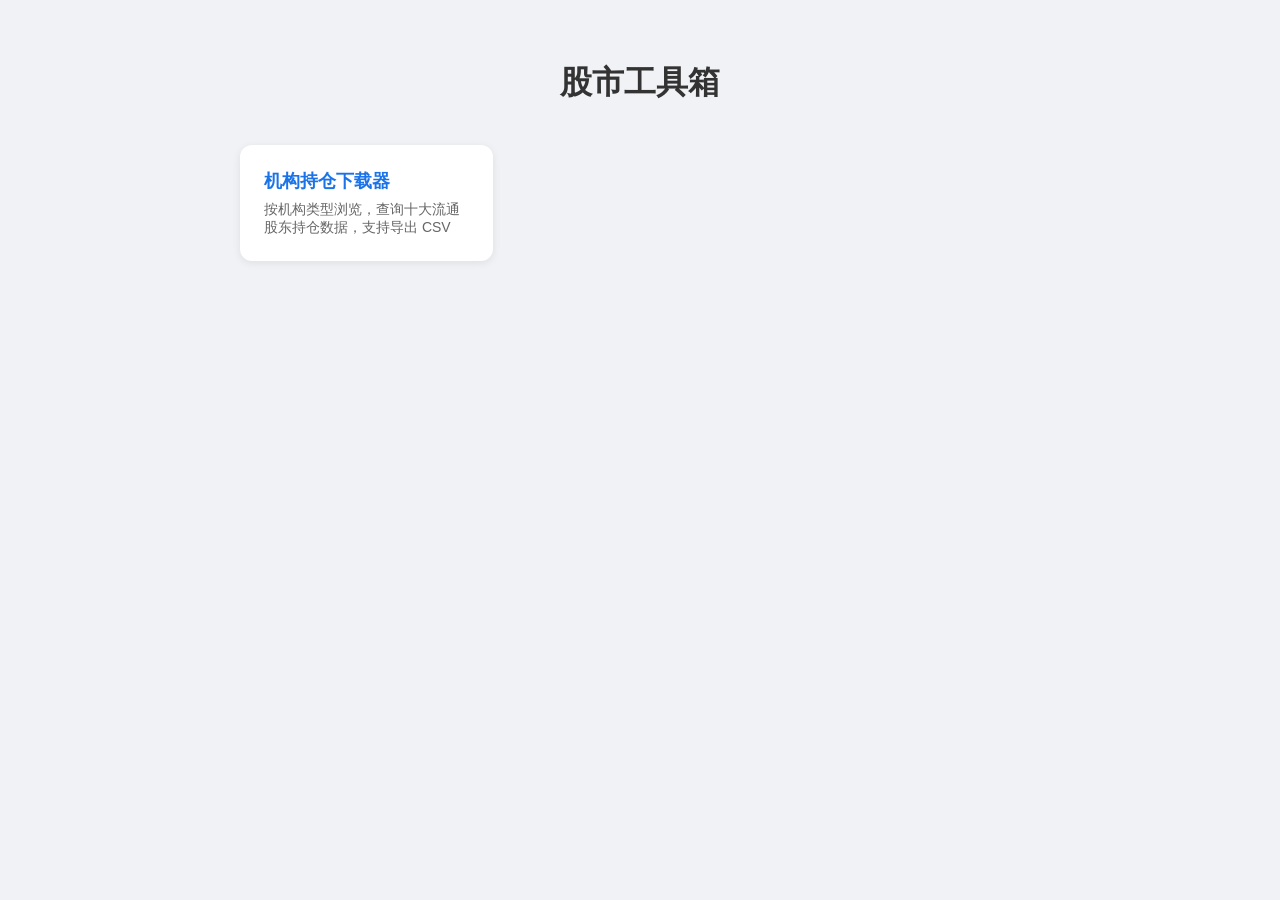
==== index.html @ 18c63639 "添加工具导航首页 index.html Co-Authored-By: Claude Opus 4.7 <noreply@anthropic.com>" ====
<!DOCTYPE html>
<html lang="zh">
<head>
<meta charset="UTF-8" />
<title>股市工具箱</title>
<style>
body{
    font-family: -apple-system, "Microsoft YaHei", sans-serif;
    background: #f0f2f5;
    margin: 0;
    padding: 40px 20px;
}
.container{
    max-width: 800px;
    margin: 0 auto;
}
h1{
    text-align: center;
    color: #333;
    margin-bottom: 40px;
}
.grid{
    display: grid;
    grid-template-columns: repeat(auto-fill, minmax(240px, 1fr));
    gap: 20px;
}
.card{
    background: white;
    border-radius: 12px;
    padding: 24px;
    text-decoration: none;
    color: #333;
    box-shadow: 0 2px 8px rgba(0,0,0,0.08);
    transition: transform 0.15s, box-shadow 0.15s;
}
.card:hover{
    transform: translateY(-3px);
    box-shadow: 0 6px 20px rgba(0,0,0,0.12);
}
.card h3{
    margin: 0 0 8px;
    font-size: 18px;
    color: #1a73e8;
}
.card p{
    margin: 0;
    font-size: 14px;
    color: #666;
}
</style>
</head>
<body>

<div class="container">

<h1>股市工具箱</h1>

<div class="grid">

<a class="card" href="Institutional_Holdings.html">
    <h3>机构持仓下载器</h3>
    <p>按机构类型浏览，查询十大流通股东持仓数据，支持导出 CSV</p>
</a>

</div>

</div>

</body>
</html>
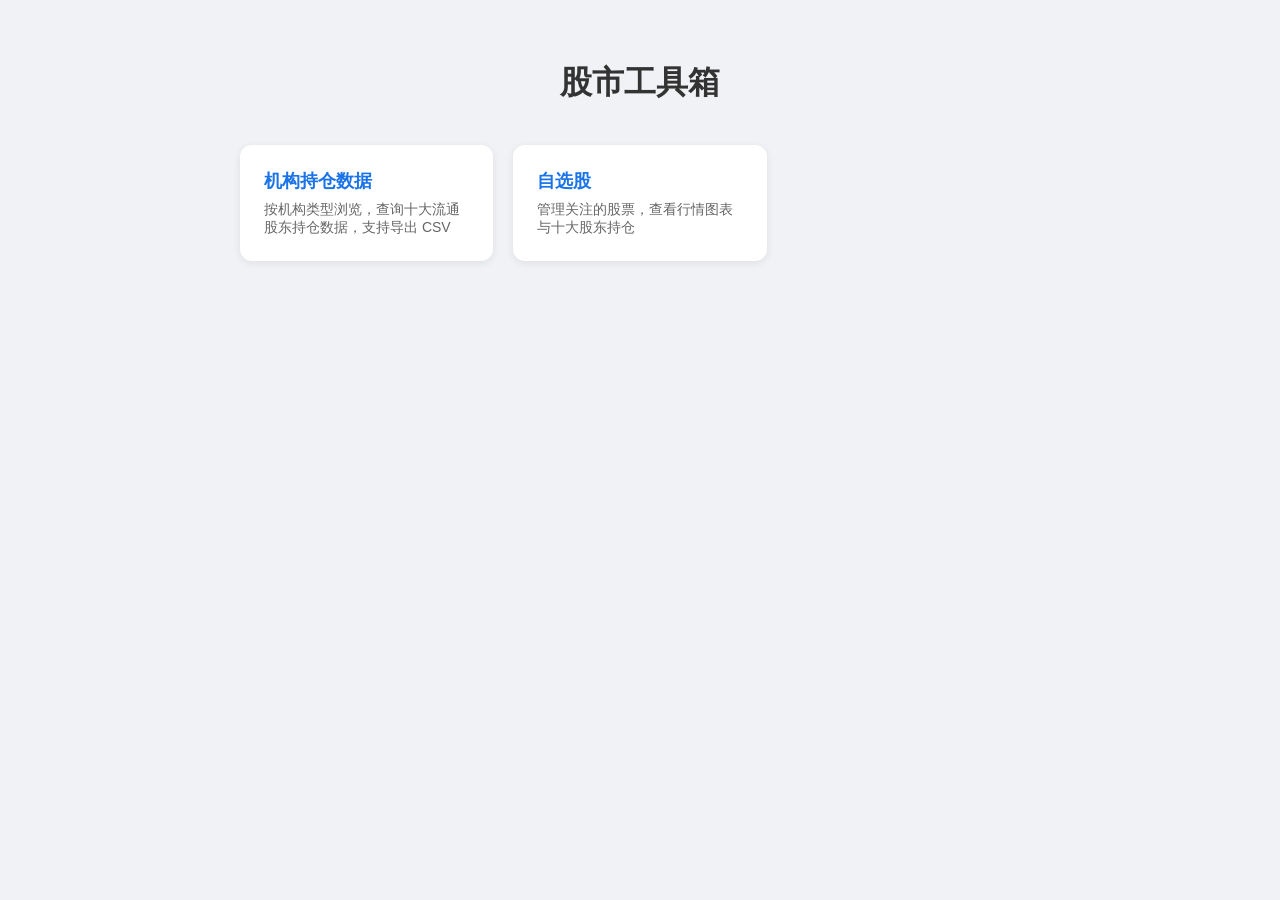
==== commit d31f921d: "新增自选股页面 + 提取公共样式和脚本 公共文件: - common.css: CSS变量、暗色主题、布局、滚动条、按钮等通用样式 - common.js: 主题切换、localStorage缓存、自" ====
--- a/index.html
+++ b/index.html
@@ -1,70 +1,76 @@
-<!DOCTYPE html>
+<!doctype html>
 <html lang="zh">
-<head>
-<meta charset="UTF-8" />
-<title>股市工具箱</title>
-<style>
-body{
-    font-family: -apple-system, "Microsoft YaHei", sans-serif;
-    background: #f0f2f5;
-    margin: 0;
-    padding: 40px 20px;
-}
-.container{
-    max-width: 800px;
-    margin: 0 auto;
-}
-h1{
-    text-align: center;
-    color: #333;
-    margin-bottom: 40px;
-}
-.grid{
-    display: grid;
-    grid-template-columns: repeat(auto-fill, minmax(240px, 1fr));
-    gap: 20px;
-}
-.card{
-    background: white;
-    border-radius: 12px;
-    padding: 24px;
-    text-decoration: none;
-    color: #333;
-    box-shadow: 0 2px 8px rgba(0,0,0,0.08);
-    transition: transform 0.15s, box-shadow 0.15s;
-}
-.card:hover{
-    transform: translateY(-3px);
-    box-shadow: 0 6px 20px rgba(0,0,0,0.12);
-}
-.card h3{
-    margin: 0 0 8px;
-    font-size: 18px;
-    color: #1a73e8;
-}
-.card p{
-    margin: 0;
-    font-size: 14px;
-    color: #666;
-}
-</style>
-</head>
-<body>
+    <head>
+        <meta charset="UTF-8" />
+        <title>股市工具箱</title>
+        <style>
+            body {
+                font-family: -apple-system, "Microsoft YaHei", sans-serif;
+                background: #f0f2f5;
+                margin: 0;
+                padding: 40px 20px;
+            }
+            .container {
+                max-width: 800px;
+                margin: 0 auto;
+            }
+            h1 {
+                text-align: center;
+                color: #333;
+                margin-bottom: 40px;
+            }
+            .grid {
+                display: grid;
+                grid-template-columns: repeat(auto-fill, minmax(240px, 1fr));
+                gap: 20px;
+            }
+            .card {
+                background: white;
+                border-radius: 12px;
+                padding: 24px;
+                text-decoration: none;
+                color: #333;
+                box-shadow: 0 2px 8px rgba(0, 0, 0, 0.08);
+                transition:
+                    transform 0.15s,
+                    box-shadow 0.15s;
+            }
+            .card:hover {
+                transform: translateY(-3px);
+                box-shadow: 0 6px 20px rgba(0, 0, 0, 0.12);
+            }
+            .card h3 {
+                margin: 0 0 8px;
+                font-size: 18px;
+                color: #1a73e8;
+            }
+            .card p {
+                margin: 0;
+                font-size: 14px;
+                color: #666;
+            }
+        </style>
 
-<div class="container">
+        <link rel="stylesheet" href="./style.css" />
+    </head>
+    <body>
+        <div class="container">
+            <h1>股市工具箱</h1>
 
-<h1>股市工具箱</h1>
-
-<div class="grid">
-
-<a class="card" href="Institutional_Holdings.html">
-    <h3>机构持仓下载器</h3>
-    <p>按机构类型浏览，查询十大流通股东持仓数据，支持导出 CSV</p>
-</a>
-
-</div>
-
-</div>
-
-</body>
+            <div class="grid">
+                <a class="card" href="Institutional_Holdings.html">
+                    <h3>机构持仓数据</h3>
+                    <p>
+                        按机构类型浏览，查询十大流通股东持仓数据，支持导出 CSV
+                    </p>
+                </a>
+                <a class="card" href="watchlist.html">
+                    <h3>自选股</h3>
+                    <p>
+                        管理关注的股票，查看行情图表与十大股东持仓
+                    </p>
+                </a>
+            </div>
+        </div>
+    </body>
 </html>
